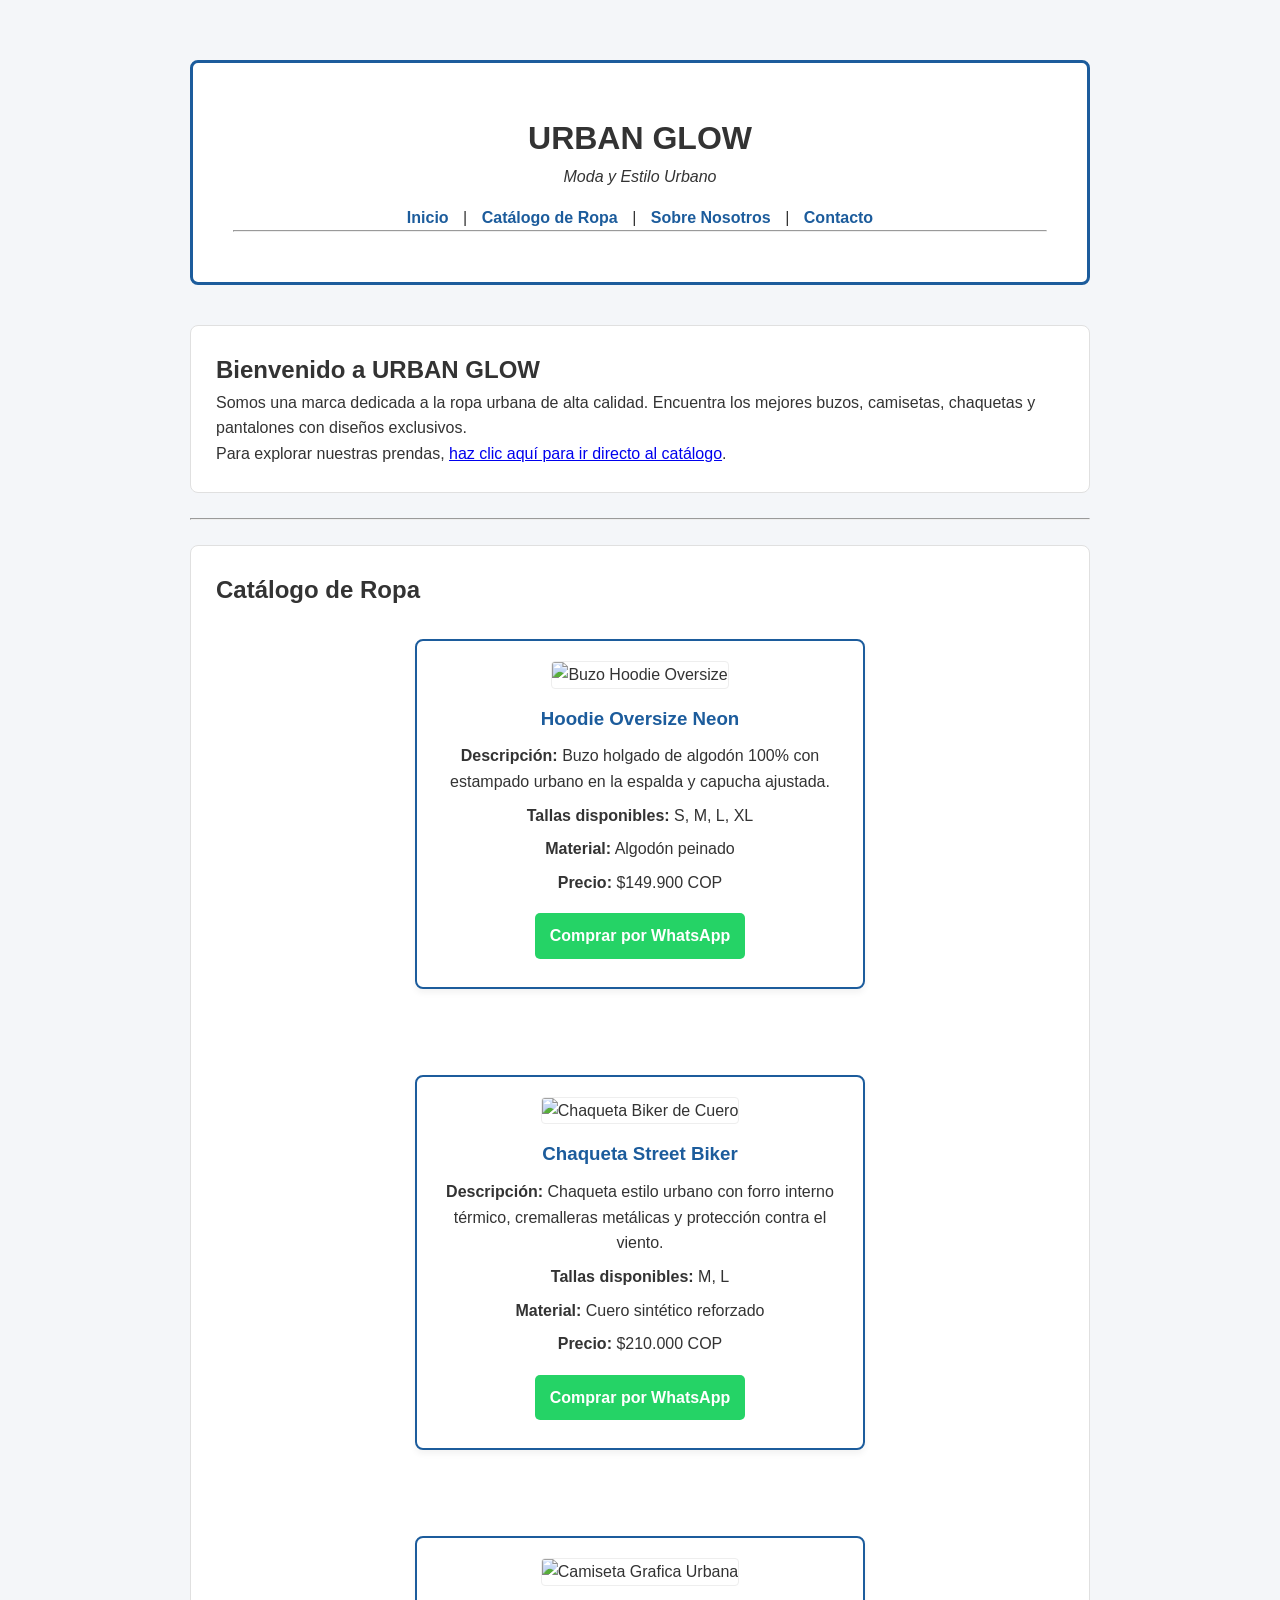
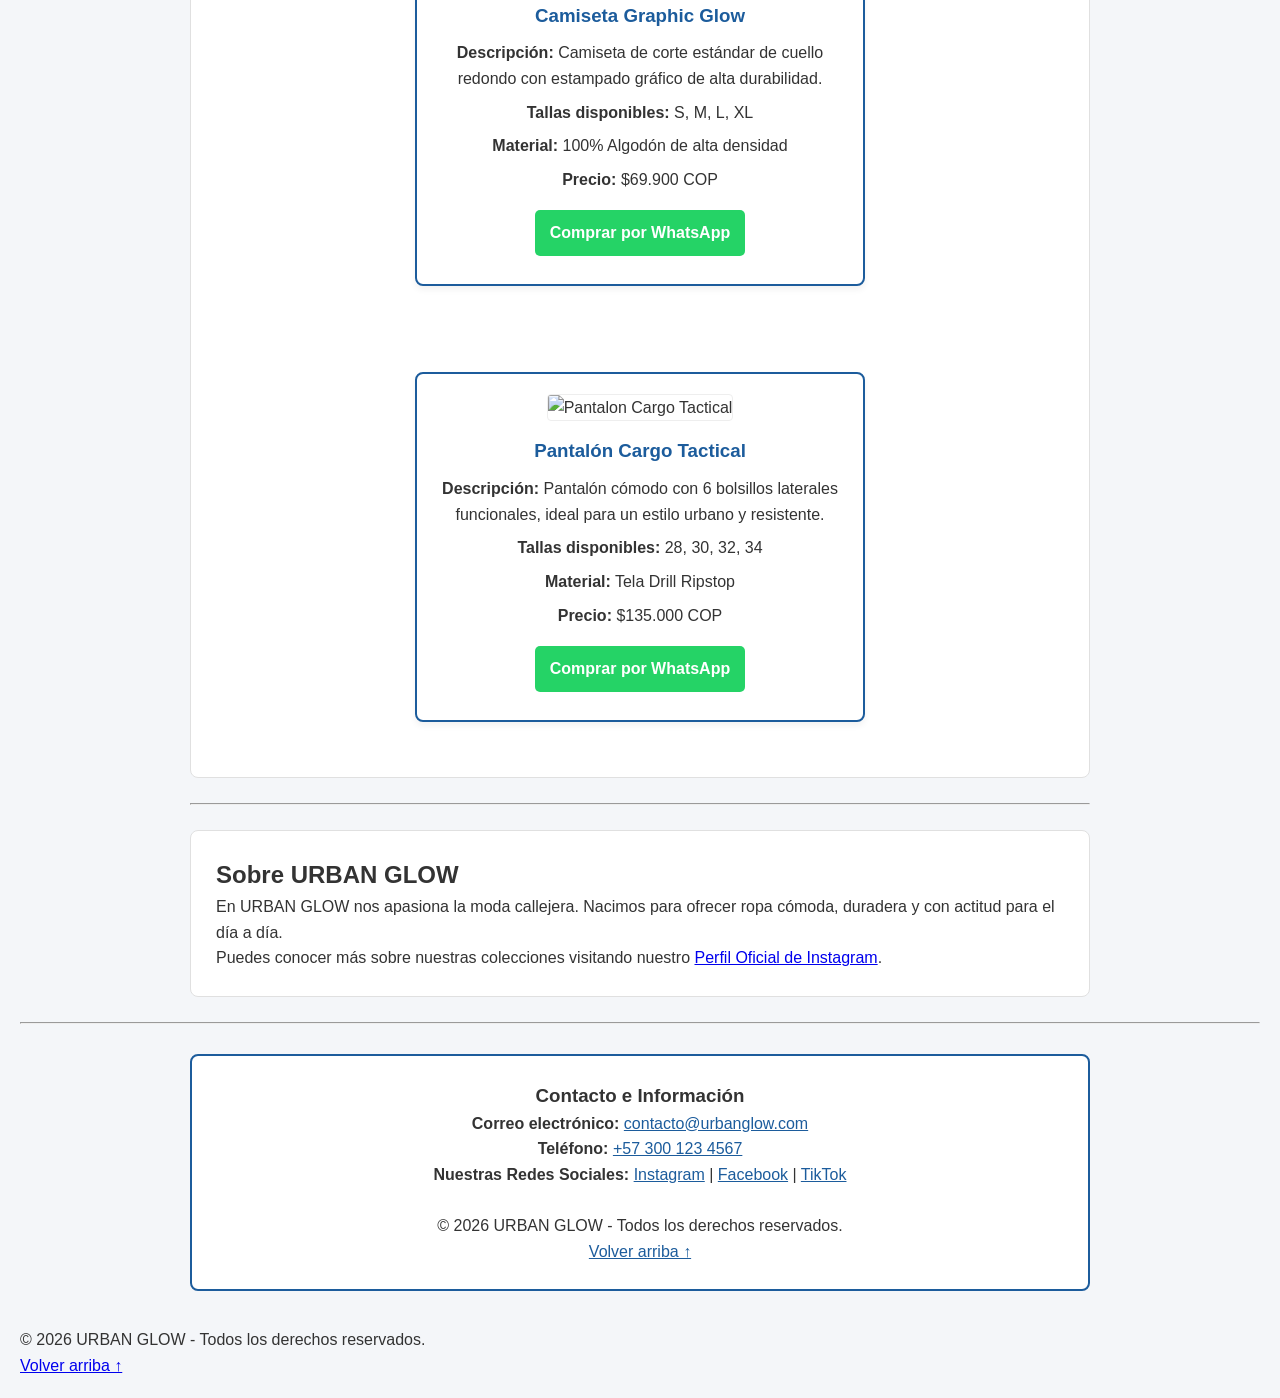
==== index.html @ 1ae8be07 "JAVA" ====
<!DOCTYPE html>
<html lang="es">
<head>
    <meta charset="UTF-8">
    <title>URBAN GLOW - Tienda de Ropa Urbana</title>
    <link rel="stylesheet" href="juanda.css">
</head>
<body>

    <!-- Cabecera principal de la página (Slide 5) -->
    <header>
        <h1>URBAN GLOW</h1>
        <p><i>Moda y Estilo Urbano</i></p>
        
        <!-- Menú de navegación con hipervínculos (Slide 5 y 9) -->
        <nav>
            <a href="#inicio">Inicio</a> | 
            <a href="#catalogo">Catálogo de Ropa</a> | 
            <a href="#nosotros">Sobre Nosotros</a> | 
            <a href="#contacto">Contacto</a>
        </nav>
        <hr>
    </header>

    <!-- Contenido principal único de la página (Slide 6 - Solo un <main>) -->
    <main>
        
        <!-- Sección de Bienvenida -->
        <section id="inicio">
            <h2>Bienvenido a URBAN GLOW</h2>
            <p>Somos una marca dedicada a la ropa urbana de alta calidad. Encuentra los mejores buzos, camisetas, chaquetas y pantalones con diseños exclusivos.</p>
            <p>Para explorar nuestras prendas, <a href="#catalogo">haz clic aquí para ir directo al catálogo</a>.</p>
        </section>

        <hr>

        <!-- Sección del Catálogo de Productos -->
        <section id="catalogo">
            <h2>Catálogo de Ropa</h2>

            <!-- Producto 1 (Agrupado con div - Slide 8) -->
            <div class="producto">
                <img src="https://images.unsplash.com/photo-1556905055-8f358a7a47b2?auto=format&fit=crop&w=400&q=80" alt="Buzo Hoodie Oversize" width="300">
                <h3>Hoodie Oversize Neon</h3>
                <p><strong>Descripción:</strong> Buzo holgado de algodón 100% con estampado urbano en la espalda y capucha ajustada.</p>
                <p><strong>Tallas disponibles:</strong> S, M, L, XL</p>
                <p><strong>Material:</strong> Algodón peinado</p>
                <p><strong>Precio:</strong> <span>$149.900 COP</span></p>
                <p><a href="https://api.whatsapp.com/send?text=Hola,%20quiero%20comprar%20el%20Hoodie%20Oversize%20Neon" target="_blank">Comprar por WhatsApp</a></p>
            </div>

            <br>

            <!-- Producto 2 (Agrupado con div) -->
            <div class="producto">
                <img src="https://images.unsplash.com/photo-1551028719-00167b16eac5?auto=format&fit=crop&w=400&q=80" alt="Chaqueta Biker de Cuero" width="300">
                <h3>Chaqueta Street Biker</h3>
                <p><strong>Descripción:</strong> Chaqueta estilo urbano con forro interno térmico, cremalleras metálicas y protección contra el viento.</p>
                <p><strong>Tallas disponibles:</strong> M, L</p>
                <p><strong>Material:</strong> Cuero sintético reforzado</p>
                <p><strong>Precio:</strong> <span>$210.000 COP</span></p>
                <p><a href="https://api.whatsapp.com/send?text=Hola,%20quiero%20comprar%20la%20Chaqueta%20Street%20Biker" target="_blank">Comprar por WhatsApp</a></p>
            </div>

            <br>

            <!-- Producto 3 (Agrupado con div) -->
            <div class="producto">
                <img src="https://images.unsplash.com/photo-1521572267360-ee0c2909d518?auto=format&fit=crop&w=400&q=80" alt="Camiseta Grafica Urbana" width="300">
                <h3>Camiseta Graphic Glow</h3>
                <p><strong>Descripción:</strong> Camiseta de corte estándar de cuello redondo con estampado gráfico de alta durabilidad.</p>
                <p><strong>Tallas disponibles:</strong> S, M, L, XL</p>
                <p><strong>Material:</strong> 100% Algodón de alta densidad</p>
                <p><strong>Precio:</strong> <span>$69.900 COP</span></p>
                <p><a href="https://api.whatsapp.com/send?text=Hola,%20quiero%20comprar%20la%20Camiseta%20Graphic%20Glow" target="_blank">Comprar por WhatsApp</a></p>
            </div>

            <br>

            <!-- Producto 4 (Agrupado con div) -->
            <div class="producto">
                <img src="https://images.unsplash.com/photo-1517445312882-bc9910d016b7?auto=format&fit=crop&w=400&q=80" alt="Pantalon Cargo Tactical" width="300">
                <h3>Pantalón Cargo Tactical</h3>
                <p><strong>Descripción:</strong> Pantalón cómodo con 6 bolsillos laterales funcionales, ideal para un estilo urbano y resistente.</p>
                <p><strong>Tallas disponibles:</strong> 28, 30, 32, 34</p>
                <p><strong>Material:</strong> Tela Drill Ripstop</p>
                <p><strong>Precio:</strong> <span>$135.000 COP</span></p>
                <p><a href="https://api.whatsapp.com/send?text=Hola,%20quiero%20comprar%20el%20Pantalon%20Cargo" target="_blank">Comprar por WhatsApp</a></p>
            </div>
        </section>

        <hr>

        <!-- Sección Sobre Nosotros -->
        <section id="nosotros">
            <h2>Sobre URBAN GLOW</h2>
            <p>En <span>URBAN GLOW</span> nos apasiona la moda callejera. Nacimos para ofrecer ropa cómoda, duradera y con actitud para el día a día.</p>
            <p>Puedes conocer más sobre nuestras colecciones visitando nuestro <a href="https://instagram.com" target="_blank">Perfil Oficial de Instagram</a>.</p>
        </section>

    </main>

    <hr>

    <!-- Pie de página (Slide 5) -->
    <footer>
        <h3 id="contacto">Contacto e Información</h3>
        <p><strong>Correo electrónico:</strong> <a href="mailto:contacto@urbanglow.com">contacto@urbanglow.com</a></p>
        <p><strong>Teléfono:</strong> <a href="tel:+573001234567">+57 300 123 4567</a></p>
        <p><strong>Nuestras Redes Sociales:</strong> 
            <a href="https://instagram.com" target="_blank">Instagram</a> | 
            <a href="https://facebook.com" target="_blank">Facebook</a> | 
            <a href="https://tiktok.com" target="_blank">TikTok</a>
        </p>
        <br>
        <p>&copy; 2026 URBAN GLOW - Todos los derechos reservados.</p>
        <p><a href="#inicio">Volver arriba ↑</a></p>
    </footer>
<br>
        <p>&copy; 2026 URBAN GLOW - Todos los derechos reservados.</p>
        <p><a href="#inicio">Volver arriba ↑</a></p>
    </footer>

    <!-- Enlace al archivo de JavaScript -->
    <script src="Java.js"></script>
</body>
</html>
---- juanda.css ----
/* ==========================================================
   REGULA UNIVERSAL Y BUENAS PRÁCTICAS (Slide 4)
   Asegura que el ancho declarado incluya padding y border.
   ========================================================== */
* {
    box-sizing: border-box;
    margin: 0;
    padding: 0;
}

body {
    font-family: Arial, Helvetica, sans-serif;
    line-height: 1.6;
    background-color: #f4f6f9;
    color: #333333;
    padding: 20px;
}

/* ==========================================================
   SECCIÓN 1: CABECERA (<header>) - Aplicación de 4 capas (Slide 8)
   ========================================================== */
header {
    /* 1. Content: Ancho máximo */
    max-width: 900px;
    
    /* 2. Margin: Espacio transparente exterior y centrado horizontal (Shorthand) */
    margin: 40px auto; 
    
    /* 3. Padding: Aire interno (Arriba/Abajo: 25px, Izquierda/Derecha: 20px) */
    padding: 50px 40px; 
    
    /* 4. Border: Límite visible */
    border: 3px solid #1c5c9c; 
    
    background-color: #ffffff;
    text-align: center;
    border-radius: 8px;
}

header nav {
    margin-top: 15px;
}

header nav a {
    color: #1c5c9c;
    text-decoration: none;
    font-weight: bold;
    margin: 0 10px;
}

header nav a:hover {
    text-decoration: underline;
}

/* ==========================================================
   ESTRUCTURA PRINCIPAL
   ========================================================== */
main {
    max-width: 900px;
    margin: 0 auto;
}

section {
    background-color: #ffffff;
    padding: 25px;
    margin: 25px 0;
    border: 1px solid #e0e0e0;
    border-radius: 8px;
}

/* ==========================================================
   SECCIÓN 2: TARJETAS DE PRODUCTOS (.producto) - Aplicación de 4 capas (Slide 8)
   ========================================================== */
.producto {
    /* 1. Content: Ancho del contenido */
    max-width: 450px; 
    
    /* 2. Margin: Separación vertical entre tarjetas y centrado (Shorthand) */
    margin: 30px auto; 
    
    /* 3. Padding: Aire interno alrededor de la imagen y texto */
    padding: 20px; 
    
    /* 4. Border: Límite visible del producto */
    border: 2px solid #1c5c9c; 
    
    background-color: #ffffff;
    border-radius: 8px;
    text-align: center;
    box-shadow: 0 4px 6px rgba(0, 0, 0, 0.05);
}

.producto img {
    max-width: 100%;
    height: auto;
    border-radius: 4px;
    margin-bottom: 15px;
    border: 1px solid #eeeeee;
}

.producto h3 {
    color: #1c5c9c;
    margin-bottom: 10px;
}

.producto p {
    margin: 8px 0;
}

.producto a {
    display: inline-block;
    margin-top: 10px;
    padding: 10px 15px; /* Padding interno del botón */
    background-color: #25d366;
    color: #ffffff;
    text-decoration: none;
    font-weight: bold;
    border-radius: 5px;
}

.producto a:hover {
    background-color: #1eb954;
}

/* ==========================================================
   PIE DE PÁGINA (<footer>)
   ========================================================== */
footer {
    max-width: 900px;
    margin: 30px auto 10px auto;
    padding: 25px;
    border: 2px solid #1c5c9c;
    background-color: #ffffff;
    text-align: center;
    border-radius: 8px;
}

footer a {
    color: #1c5c9c;
}
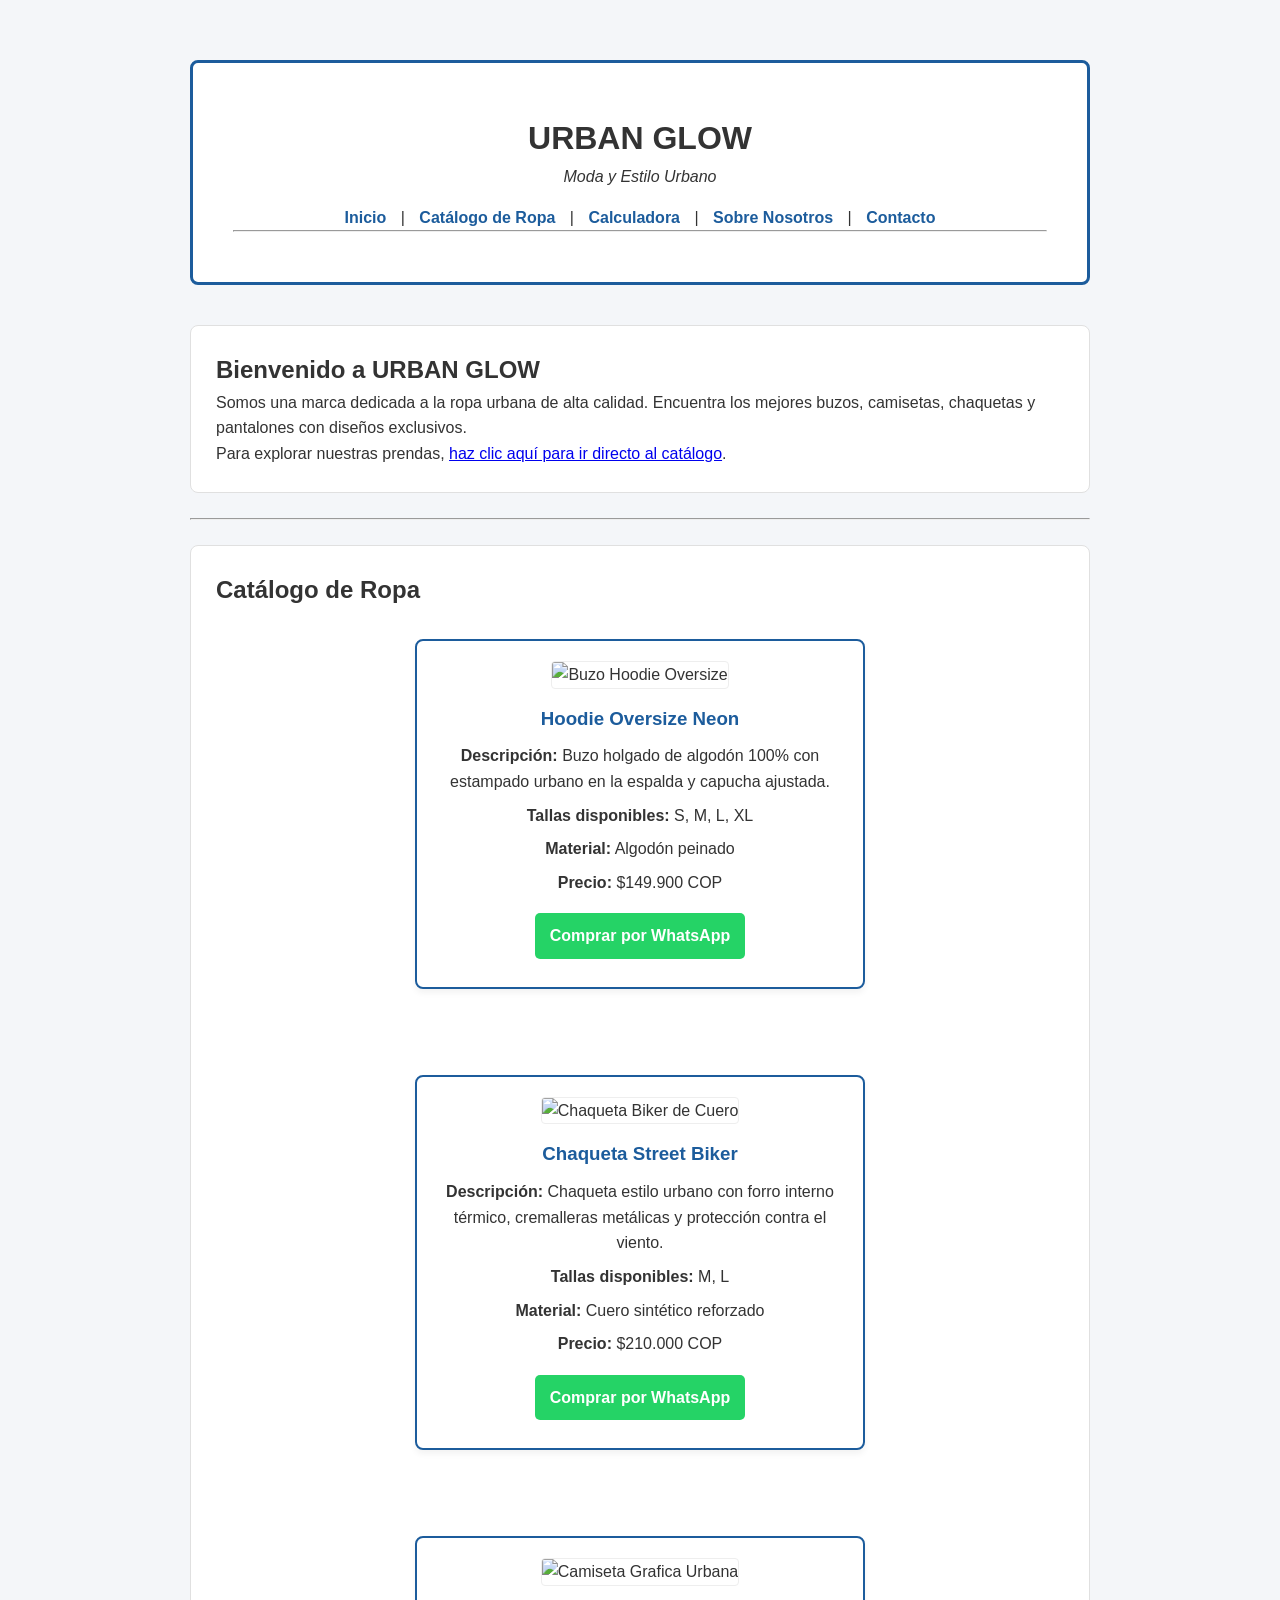
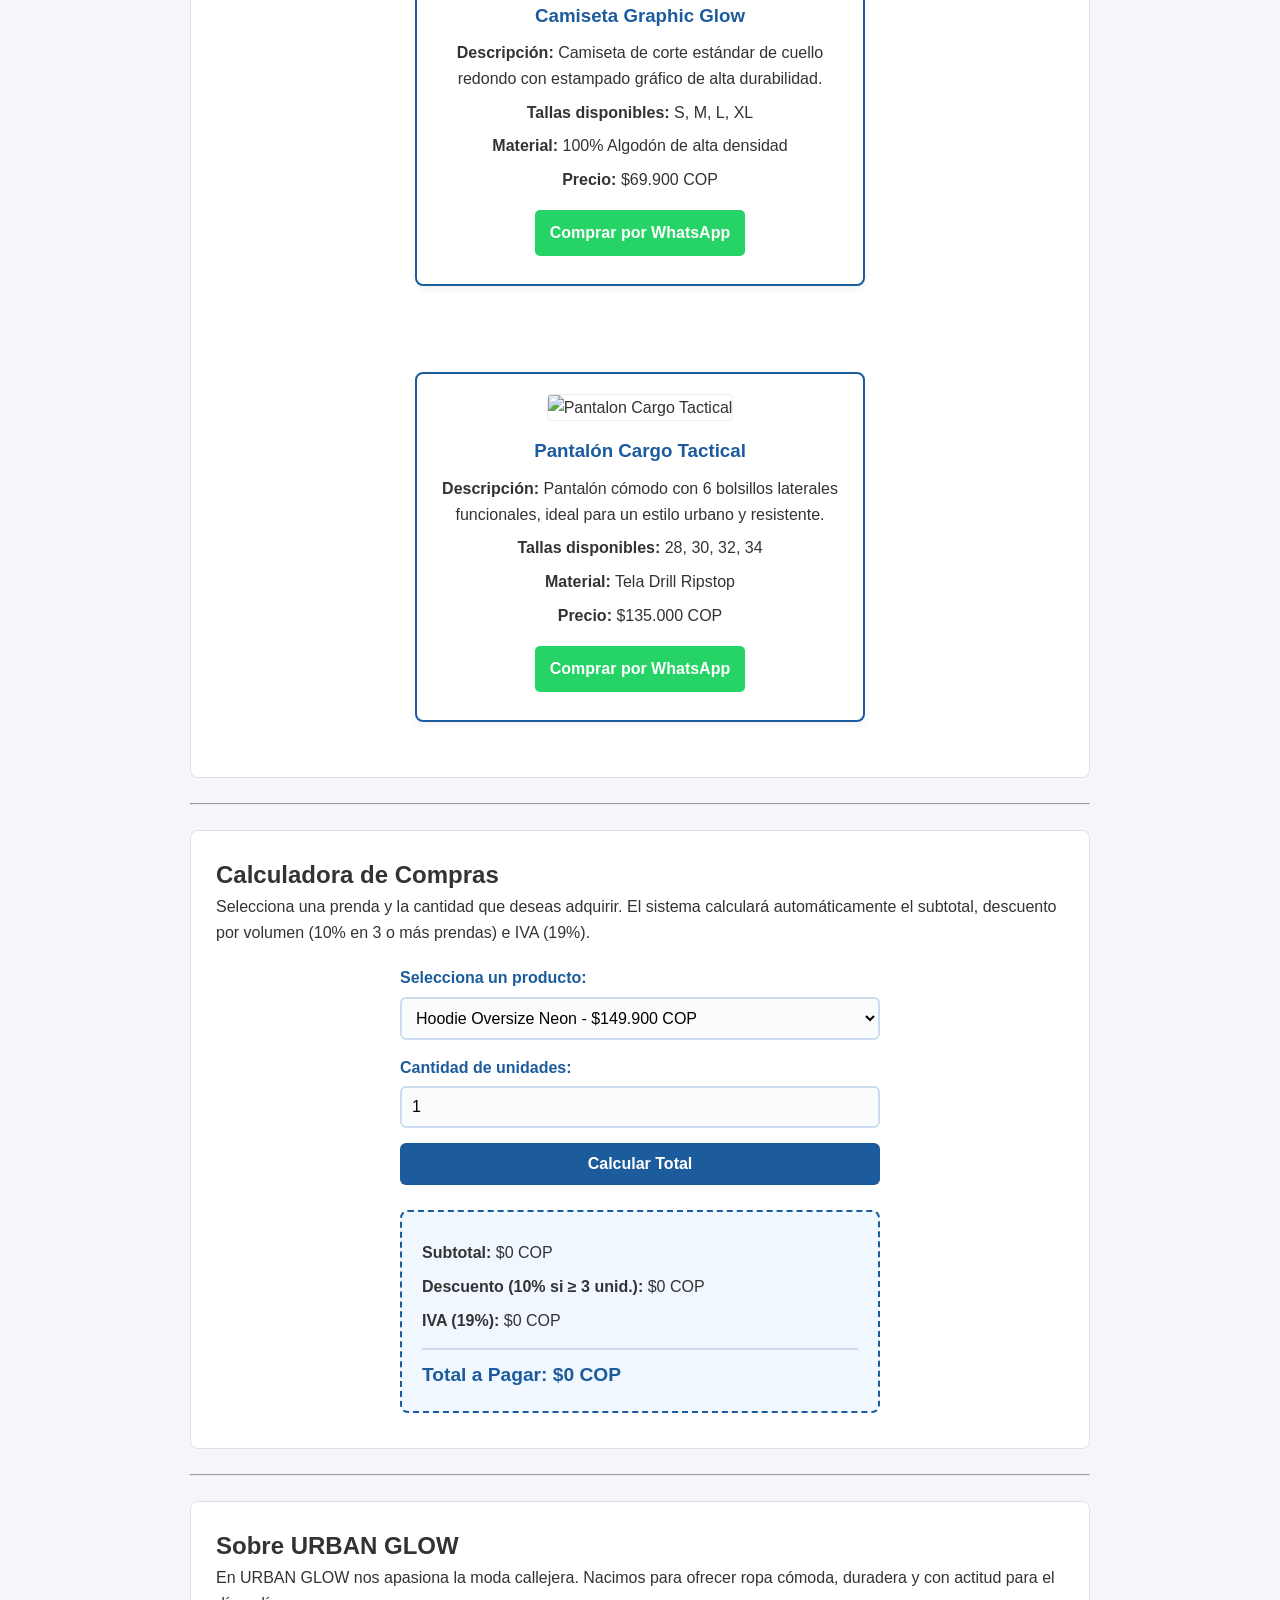
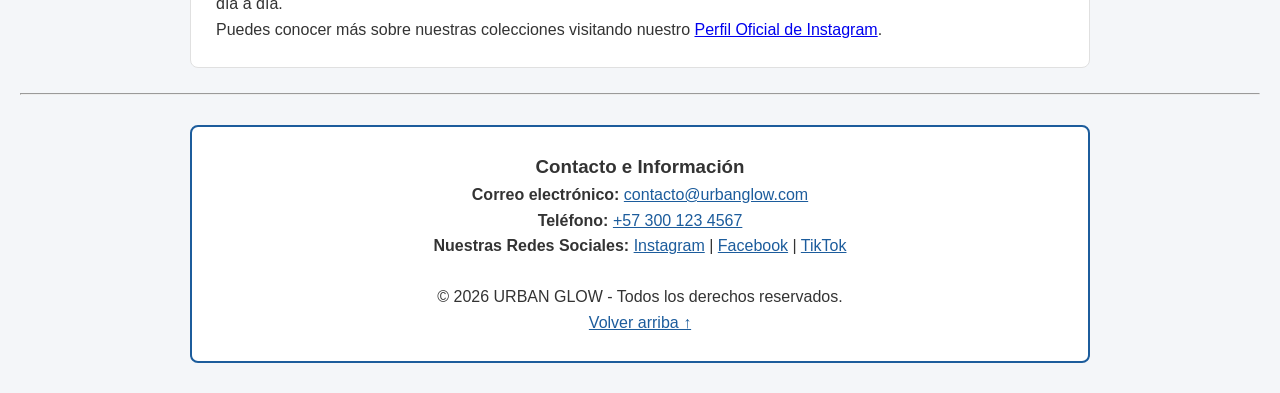
==== commit 49f60de9: "Calculadora" ====
--- a/index.html
+++ b/index.html
@@ -7,22 +7,23 @@
 </head>
 <body>
 
-    <!-- Cabecera principal de la página (Slide 5) -->
+    <!-- Cabecera principal de la página -->
     <header>
         <h1>URBAN GLOW</h1>
         <p><i>Moda y Estilo Urbano</i></p>
         
-        <!-- Menú de navegación con hipervínculos (Slide 5 y 9) -->
+        <!-- Menú de navegación con hipervínculos -->
         <nav>
             <a href="#inicio">Inicio</a> | 
             <a href="#catalogo">Catálogo de Ropa</a> | 
+            <a href="#calculadora">Calculadora</a> | 
             <a href="#nosotros">Sobre Nosotros</a> | 
             <a href="#contacto">Contacto</a>
         </nav>
         <hr>
     </header>
 
-    <!-- Contenido principal único de la página (Slide 6 - Solo un <main>) -->
+    <!-- Contenido principal único de la página -->
     <main>
         
         <!-- Sección de Bienvenida -->
@@ -38,7 +39,7 @@
         <section id="catalogo">
             <h2>Catálogo de Ropa</h2>
 
-            <!-- Producto 1 (Agrupado con div - Slide 8) -->
+            <!-- Producto 1 -->
             <div class="producto">
                 <img src="https://images.unsplash.com/photo-1556905055-8f358a7a47b2?auto=format&fit=crop&w=400&q=80" alt="Buzo Hoodie Oversize" width="300">
                 <h3>Hoodie Oversize Neon</h3>
@@ -51,7 +52,7 @@
 
             <br>
 
-            <!-- Producto 2 (Agrupado con div) -->
+            <!-- Producto 2 -->
             <div class="producto">
                 <img src="https://images.unsplash.com/photo-1551028719-00167b16eac5?auto=format&fit=crop&w=400&q=80" alt="Chaqueta Biker de Cuero" width="300">
                 <h3>Chaqueta Street Biker</h3>
@@ -64,7 +65,7 @@
 
             <br>
 
-            <!-- Producto 3 (Agrupado con div) -->
+            <!-- Producto 3 -->
             <div class="producto">
                 <img src="https://images.unsplash.com/photo-1521572267360-ee0c2909d518?auto=format&fit=crop&w=400&q=80" alt="Camiseta Grafica Urbana" width="300">
                 <h3>Camiseta Graphic Glow</h3>
@@ -77,7 +78,7 @@
 
             <br>
 
-            <!-- Producto 4 (Agrupado con div) -->
+            <!-- Producto 4 -->
             <div class="producto">
                 <img src="https://images.unsplash.com/photo-1517445312882-bc9910d016b7?auto=format&fit=crop&w=400&q=80" alt="Pantalon Cargo Tactical" width="300">
                 <h3>Pantalón Cargo Tactical</h3>
@@ -86,6 +87,40 @@
                 <p><strong>Material:</strong> Tela Drill Ripstop</p>
                 <p><strong>Precio:</strong> <span>$135.000 COP</span></p>
                 <p><a href="https://api.whatsapp.com/send?text=Hola,%20quiero%20comprar%20el%20Pantalon%20Cargo" target="_blank">Comprar por WhatsApp</a></p>
+            </div>
+        </section>
+
+        <hr>
+
+        <!-- Sección Calculadora de Compras Interactiva -->
+        <section id="calculadora">
+            <h2>Calculadora de Compras</h2>
+            <p>Selecciona una prenda y la cantidad que deseas adquirir. El sistema calculará automáticamente el subtotal, descuento por volumen (10% en 3 o más prendas) e IVA (19%).</p>
+
+            <form id="formCalculadora" class="calculadora-form" onsubmit="return false;">
+                <div class="campo-form">
+                    <label for="selectProducto">Selecciona un producto:</label>
+                    <select id="selectProducto">
+                        <option value="149900">Hoodie Oversize Neon - $149.900 COP</option>
+                        <option value="210000">Chaqueta Street Biker - $210.000 COP</option>
+                        <option value="69900">Camiseta Graphic Glow - $69.900 COP</option>
+                        <option value="135000">Pantalón Cargo Tactical - $135.000 COP</option>
+                    </select>
+                </div>
+
+                <div class="campo-form">
+                    <label for="inputCantidad">Cantidad de unidades:</label>
+                    <input type="number" id="inputCantidad" min="1" value="1">
+                </div>
+
+                <button type="button" id="btnCalcular" onclick="calcularInteractiva()">Calcular Total</button>
+            </form>
+
+            <div id="resultadoCalculadora" class="resultado-box">
+                <p><strong>Subtotal:</strong> <span id="resSubtotal">$0 COP</span></p>
+                <p><strong>Descuento (10% si &ge; 3 unid.):</strong> <span id="resDescuento">$0 COP</span></p>
+                <p><strong>IVA (19%):</strong> <span id="resIVA">$0 COP</span></p>
+                <h3 class="total-final">Total a Pagar: <span id="resTotal">$0 COP</span></h3>
             </div>
         </section>
 
@@ -102,7 +137,7 @@
 
     <hr>
 
-    <!-- Pie de página (Slide 5) -->
+    <!-- Pie de página -->
     <footer>
         <h3 id="contacto">Contacto e Información</h3>
         <p><strong>Correo electrónico:</strong> <a href="mailto:contacto@urbanglow.com">contacto@urbanglow.com</a></p>
@@ -116,13 +151,8 @@
         <p>&copy; 2026 URBAN GLOW - Todos los derechos reservados.</p>
         <p><a href="#inicio">Volver arriba ↑</a></p>
     </footer>
-<br>
-        <p>&copy; 2026 URBAN GLOW - Todos los derechos reservados.</p>
-        <p><a href="#inicio">Volver arriba ↑</a></p>
-    </footer>
 
     <!-- Enlace al archivo de JavaScript -->
     <script src="Java.js"></script>
 </body>
-</html>
-
+</html>
--- a/juanda.css
+++ b/juanda.css
@@ -1,5 +1,5 @@
 /* ==========================================================
-   REGULA UNIVERSAL Y BUENAS PRÁCTICAS (Slide 4)
+   REGULA UNIVERSAL Y BUENAS PRÁCTICAS
    Asegura que el ancho declarado incluya padding y border.
    ========================================================== */
 * {
@@ -17,21 +17,13 @@
 }
 
 /* ==========================================================
-   SECCIÓN 1: CABECERA (<header>) - Aplicación de 4 capas (Slide 8)
+   SECCIÓN 1: CABECERA (<header>)
    ========================================================== */
 header {
-    /* 1. Content: Ancho máximo */
     max-width: 900px;
-    
-    /* 2. Margin: Espacio transparente exterior y centrado horizontal (Shorthand) */
     margin: 40px auto; 
-    
-    /* 3. Padding: Aire interno (Arriba/Abajo: 25px, Izquierda/Derecha: 20px) */
     padding: 50px 40px; 
-    
-    /* 4. Border: Límite visible */
     border: 3px solid #1c5c9c; 
-    
     background-color: #ffffff;
     text-align: center;
     border-radius: 8px;
@@ -69,21 +61,13 @@
 }
 
 /* ==========================================================
-   SECCIÓN 2: TARJETAS DE PRODUCTOS (.producto) - Aplicación de 4 capas (Slide 8)
+   SECCIÓN 2: TARJETAS DE PRODUCTOS (.producto)
    ========================================================== */
 .producto {
-    /* 1. Content: Ancho del contenido */
     max-width: 450px; 
-    
-    /* 2. Margin: Separación vertical entre tarjetas y centrado (Shorthand) */
     margin: 30px auto; 
-    
-    /* 3. Padding: Aire interno alrededor de la imagen y texto */
     padding: 20px; 
-    
-    /* 4. Border: Límite visible del producto */
     border: 2px solid #1c5c9c; 
-    
     background-color: #ffffff;
     border-radius: 8px;
     text-align: center;
@@ -110,7 +94,7 @@
 .producto a {
     display: inline-block;
     margin-top: 10px;
-    padding: 10px 15px; /* Padding interno del botón */
+    padding: 10px 15px;
     background-color: #25d366;
     color: #ffffff;
     text-decoration: none;
@@ -120,6 +104,84 @@
 
 .producto a:hover {
     background-color: #1eb954;
+}
+
+/* ==========================================================
+   SECCIÓN 3: CALCULADORA DE COMPRAS INTERACTIVA
+   ========================================================== */
+.calculadora-form {
+    max-width: 480px;
+    margin: 20px auto;
+    display: flex;
+    flex-direction: column;
+    gap: 15px;
+}
+
+.campo-form {
+    display: flex;
+    flex-direction: column;
+    text-align: left;
+}
+
+.campo-form label {
+    font-weight: bold;
+    margin-bottom: 6px;
+    color: #1c5c9c;
+}
+
+.campo-form select,
+.campo-form input {
+    padding: 10px;
+    font-size: 1rem;
+    border: 2px solid #cbdcf0;
+    border-radius: 6px;
+    outline: none;
+    background-color: #fafbfc;
+}
+
+.campo-form select:focus,
+.campo-form input:focus {
+    border-color: #1c5c9c;
+    background-color: #ffffff;
+}
+
+#btnCalcular {
+    padding: 12px;
+    font-size: 1rem;
+    font-weight: bold;
+    background-color: #1c5c9c;
+    color: #ffffff;
+    border: none;
+    border-radius: 6px;
+    cursor: pointer;
+    transition: background-color 0.2s ease-in-out;
+}
+
+#btnCalcular:hover {
+    background-color: #144373;
+}
+
+.resultado-box {
+    max-width: 480px;
+    margin: 25px auto 10px auto;
+    padding: 20px;
+    background-color: #f0f7ff;
+    border: 2px dashed #1c5c9c;
+    border-radius: 8px;
+    text-align: left;
+}
+
+.resultado-box p {
+    margin: 8px 0;
+    font-size: 1rem;
+}
+
+.resultado-box .total-final {
+    margin-top: 15px;
+    color: #1c5c9c;
+    border-top: 2px solid #cbdcf0;
+    padding-top: 10px;
+    font-size: 1.2rem;
 }
 
 /* ==========================================================
